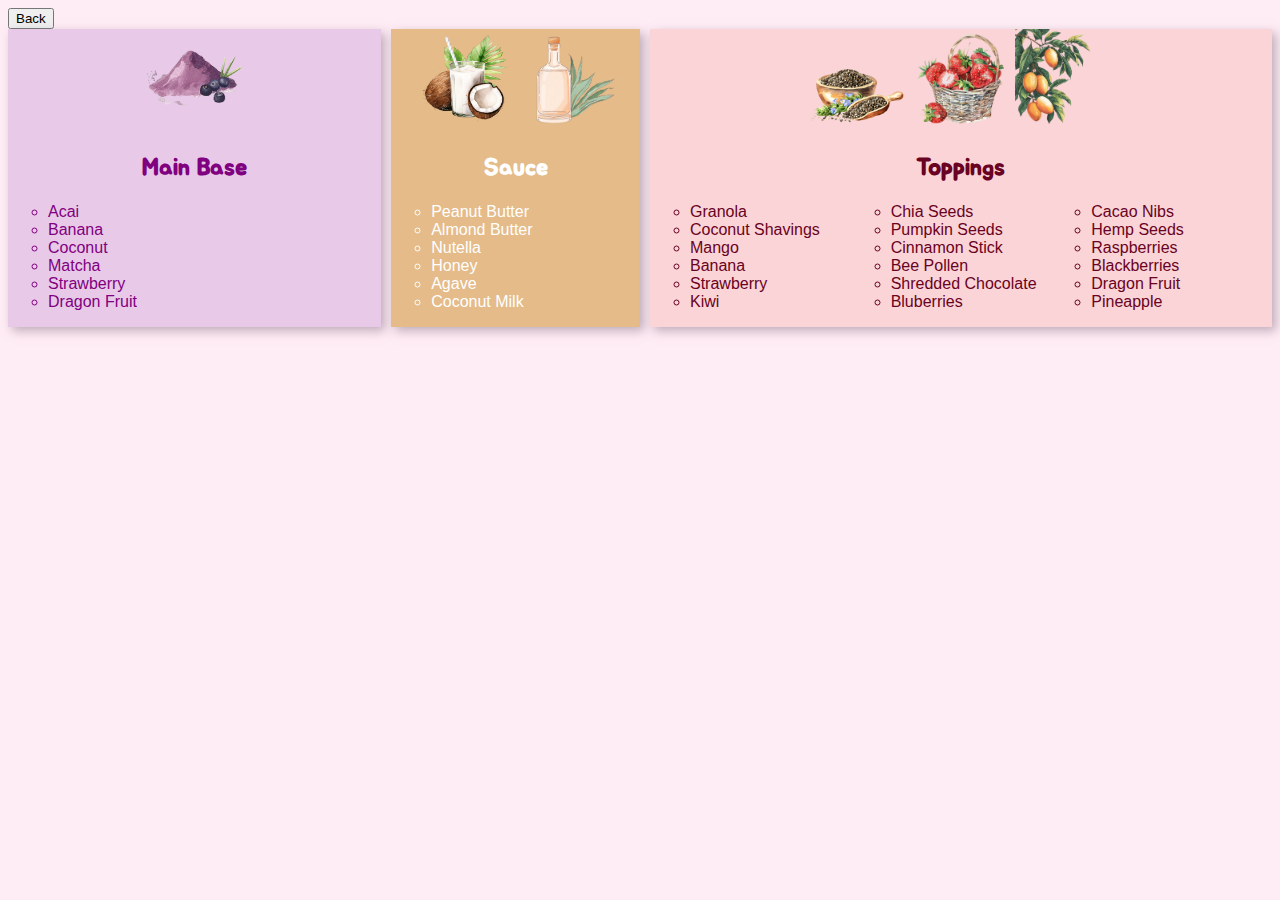
==== placeOrder.html @ c3c236d5 "new page" ====
<!DOCTYPE html>
<html lang="en">
  <head>
    <meta charset="utf-8">
    <title></title>
    <link rel="stylesheet" href="style.css">
    <script src="main.js" defer></script>
    <link rel="preconnect" href="https://fonts.googleapis.com">
    <link rel="preconnect" href="https://fonts.gstatic.com" crossorigin>
    <link href="https://fonts.googleapis.com/css2?family=Darumadrop+One&display=swap" rel="stylesheet">
    <link rel="preconnect" href="https://fonts.googleapis.com">
    <link rel="preconnect" href="https://fonts.gstatic.com" crossorigin>
    <link href="https://fonts.googleapis.com/css2?family=Darumadrop+One&family=Jua&display=swap" rel="stylesheet">
  </head>

  <body>

    <a href="index.html">
        <button>Back</button>
    </a>    


    <div id="container">

      <div id="base">
        <div class="centered">
          <img class="icon" src="base.png" alt="acai fruit">
        </div>
        <h2>Main Base</h2>
        <ul>
          <li>Acai</li>
          <li>Banana</li>
          <li>Coconut</li>
          <li>Matcha</li>
          <li>Strawberry</li>
          <li>Dragon Fruit</li>
        </ul>
      </div>

      <div id="sauce">
        <div class="centered">
          <img class="icon" src="coconut.png" alt="coconut milk">
          <img class="icon" src="agave.png" alt="Agave Syrup">
        </div>
        <h2>Sauce</h2>
        <ul>
          <li>Peanut Butter</li>
          <li>Almond Butter</li>
          <li>Nutella</li>
          <li>Honey</li>
          <li>Agave</li>
          <li>Coconut Milk</li>
        </ul>
      </div>

      <div id="top">
        <div class="centered">
          <img class= "icon" src="chiaseeds.png" alt="chia seeds pile">
          <img class="icon" src="strawberry.png" alt="basket of strawberries">
          <img class= "icon" src="mango.png" alt="a mango tree branch of ripe mangoes">
        </div>
        <h2>Toppings</h2>
        <ul id="long-list">
          <li>Granola</li>
          <li>Coconut Shavings</li>
          <li>Mango</li>
          <li>Banana</li>
          <li>Strawberry</li>
          <li>Kiwi</li>
          <li>Chia Seeds</li>
          <li>Pumpkin Seeds</li>
          <li>Cinnamon Stick</li>
          <li>Bee Pollen</li>
          <li>Shredded Chocolate</li>
          <li>Bluberries</li>
          <li>Cacao Nibs</li>
          <li>Hemp Seeds</li>
          <li>Raspberries</li>
          <li>Blackberries</li>
          <li>Dragon Fruit</li>
          <li>Pineapple</li>
        </ul>
        

      </div>

    </div>

  </body>
</html>
---- style.css ----
body{
    background-color: rgb(255, 237, 245);
    animation: fadeIn 1.5s;
}

@keyframes fadeIn {
    0% { opacity: 0; }
    100% { opacity: 1; }
  }

h2{
    text-align: center;
    font-family: 'Jua'
}

#info{
    display: flex;  
    justify-content: space-between; 
    gap: 60px;
    align-items: center; 
    width: 100%;
    max-width: 800px; 
    margin: auto;
}

h3{
    color: rgb(207, 150, 195);
    font-family: 'Darumadrop One';  
}

#disclaimer{
    color: rgb(207, 150, 195);
    font-family: 'Darumadrop One';
    text-align: center;  
}

#base {
    color: purple;
    background-color: rgb(232, 201, 232);
    box-shadow: 4px 4px 10px rgba(128, 108, 127, 0.5);
    /* border-radius: 8%; idk if i like tbh*/
}

#sauce {
    background-color: #e4bb89;
    color: white;
    box-shadow: 4px 4px 10px rgba(128, 108, 127, 0.5);
}

#top{
    background-color: rgb(250, 212, 214);
    color: rgb(105, 2, 35);
    box-shadow: 4px 4px 10px rgba(128, 108, 127, 0.5);
}

/* These ARE MOBILE STYLES but its not really working oops */
@media (max-width: 699px){
    .desktop-only{
        display: none;
    }
}

/* These ARE DESKTOP STYLES */

@media (min-width: 700px) {
    #container {
        display: flex;
        gap: 10px
    }
    #base{
        width: 30%;
    }
    #top{
        width: 50%;
    }
    #sauce{
        width: 20%;
    }
}



.icon{
    width: 100px; 
    text-align: center;
}


#logo{
    display: flex;
    gap: 40px;
    text-align: right;
}


#title{
    font-size: 70px;
    color: rgb(154, 73, 137);
    font-family: 'Darumadrop One';
}

#ur_bowl{
    width: 20%;
}

#ur_bowl img{
    width: 100%;
}

ul{
    list-style-type:circle;
    font-family:'Lucida Sans', 'Lucida Sans Regular', 'Lucida Grande', 'Lucida Sans Unicode', Geneva, Verdana, sans-serif
}

.centered{
    text-align: center;
}

#long-list{
    column-count: 3;
    column-gap: 20px;
}

#startOrder{
    font-size: 15px;
    margin-top: 20px;
    font-family: 'Jua';
    color:  rgb(154, 73, 137);
    background-color: rgb(233, 208, 227);
    border-color:rgb(128, 108, 127);
    box-shadow: 4px 4px 10px rgba(128, 108, 127, 0.5);
}
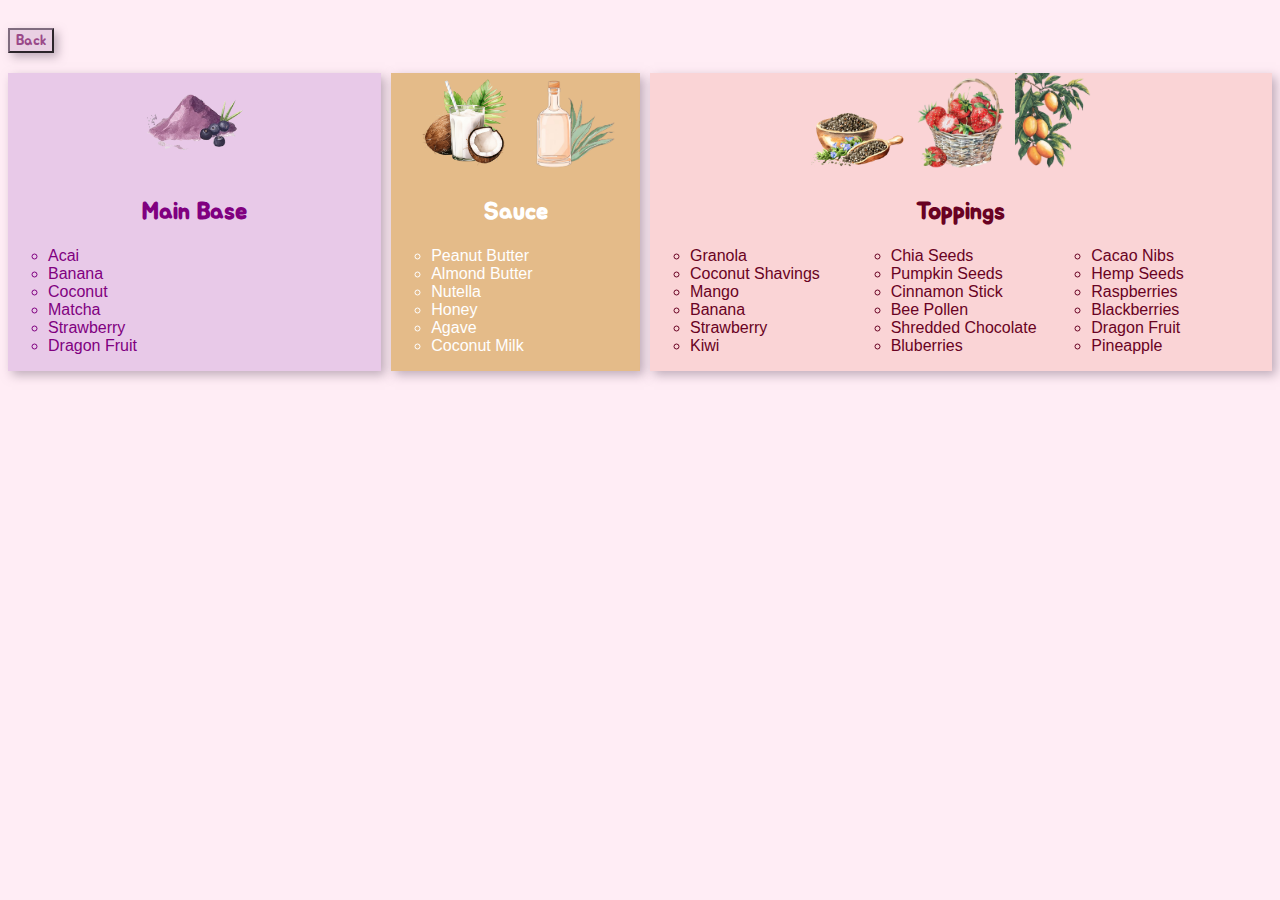
==== commit dd047b0c: "can switch between pages now yipppee" ====
--- a/placeOrder.html
+++ b/placeOrder.html
@@ -16,7 +16,7 @@
   <body>
 
     <a href="index.html">
-        <button>Back</button>
+        <button id="back" style="margin-bottom: 20px;" >Back</button>
     </a>    
 
 
--- a/style.css
+++ b/style.css
@@ -129,4 +129,15 @@
     background-color: rgb(233, 208, 227);
     border-color:rgb(128, 108, 127);
     box-shadow: 4px 4px 10px rgba(128, 108, 127, 0.5);
+}
+
+#back{
+    font-size: 15px;
+    margin-top: 20px;
+    font-family: 'Jua';
+    color:  rgb(154, 73, 137);
+    background-color: rgb(233, 208, 227);
+    border-color:rgb(128, 108, 127);
+    box-shadow: 4px 4px 10px rgba(128, 108, 127, 0.5);
+
 }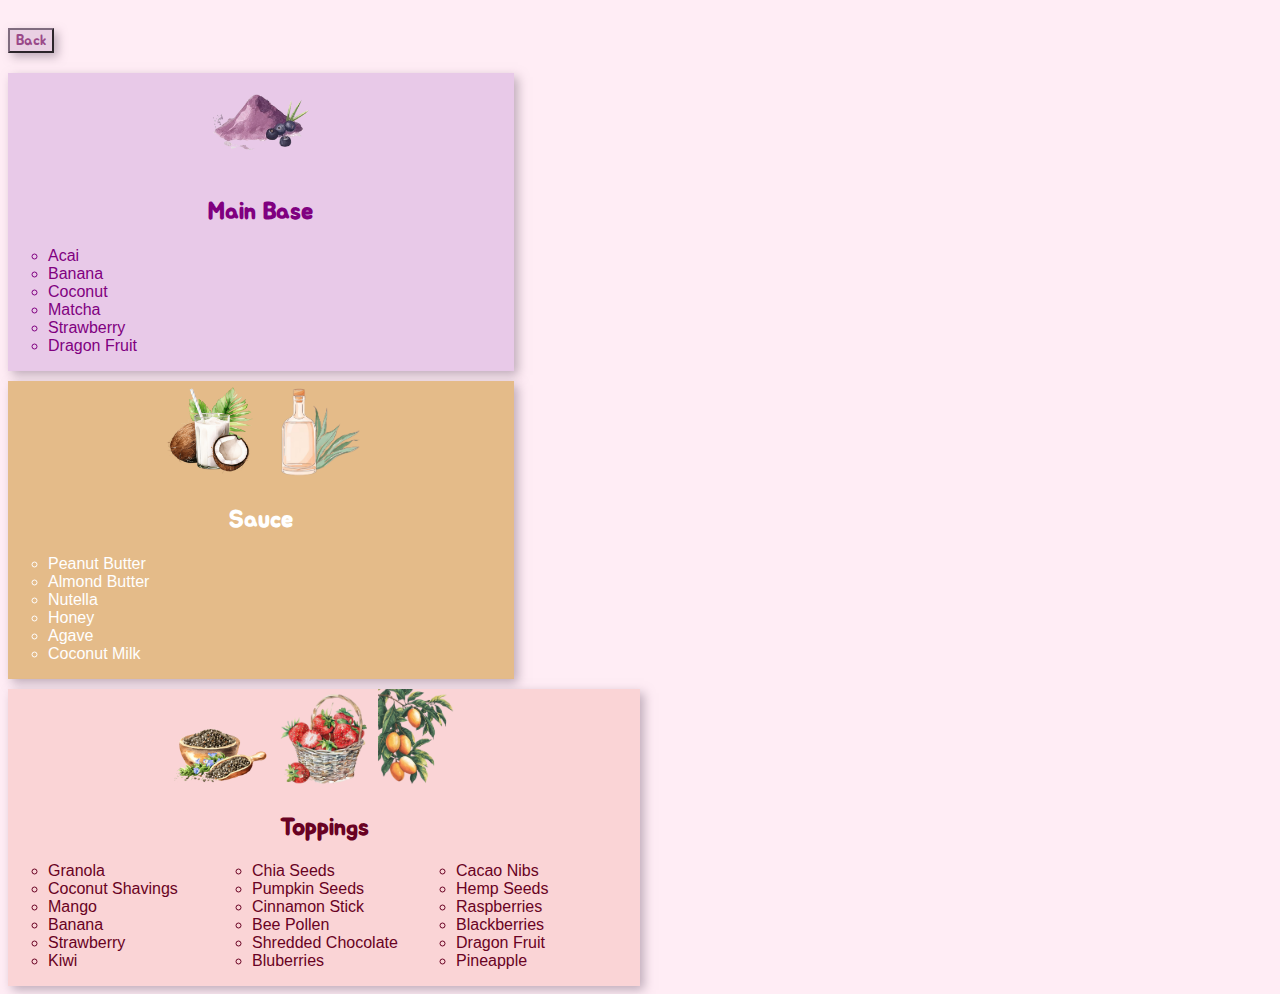
==== commit 5a633b77: "layout" ====
--- a/placeOrder.html
+++ b/placeOrder.html
@@ -20,9 +20,9 @@
     </a>    
 
 
-    <div id="container">
+    <div id="forReference">
 
-      <div id="base">
+      <div id="base2">
         <div class="centered">
           <img class="icon" src="base.png" alt="acai fruit">
         </div>
@@ -37,7 +37,7 @@
         </ul>
       </div>
 
-      <div id="sauce">
+      <div id="sauce2">
         <div class="centered">
           <img class="icon" src="coconut.png" alt="coconut milk">
           <img class="icon" src="agave.png" alt="Agave Syrup">
@@ -53,7 +53,7 @@
         </ul>
       </div>
 
-      <div id="top">
+      <div id="top2">
         <div class="centered">
           <img class= "icon" src="chiaseeds.png" alt="chia seeds pile">
           <img class="icon" src="strawberry.png" alt="basket of strawberries">
--- a/style.css
+++ b/style.css
@@ -34,20 +34,20 @@
     text-align: center;  
 }
 
-#base {
+#base, #base2 {
     color: purple;
     background-color: rgb(232, 201, 232);
     box-shadow: 4px 4px 10px rgba(128, 108, 127, 0.5);
     /* border-radius: 8%; idk if i like tbh*/
 }
 
-#sauce {
+#sauce, #sauce2 {
     background-color: #e4bb89;
     color: white;
     box-shadow: 4px 4px 10px rgba(128, 108, 127, 0.5);
 }
 
-#top{
+#top, #top2{
     background-color: rgb(250, 212, 214);
     color: rgb(105, 2, 35);
     box-shadow: 4px 4px 10px rgba(128, 108, 127, 0.5);
@@ -140,4 +140,19 @@
     border-color:rgb(128, 108, 127);
     box-shadow: 4px 4px 10px rgba(128, 108, 127, 0.5);
 
+}
+
+
+#forReference {
+    display: flex;
+    flex-direction: column;
+    gap: 10px
+    }
+
+#base2, #sauce2 {
+    width: 40%;
+}
+
+#top2{
+    width: 50%
 }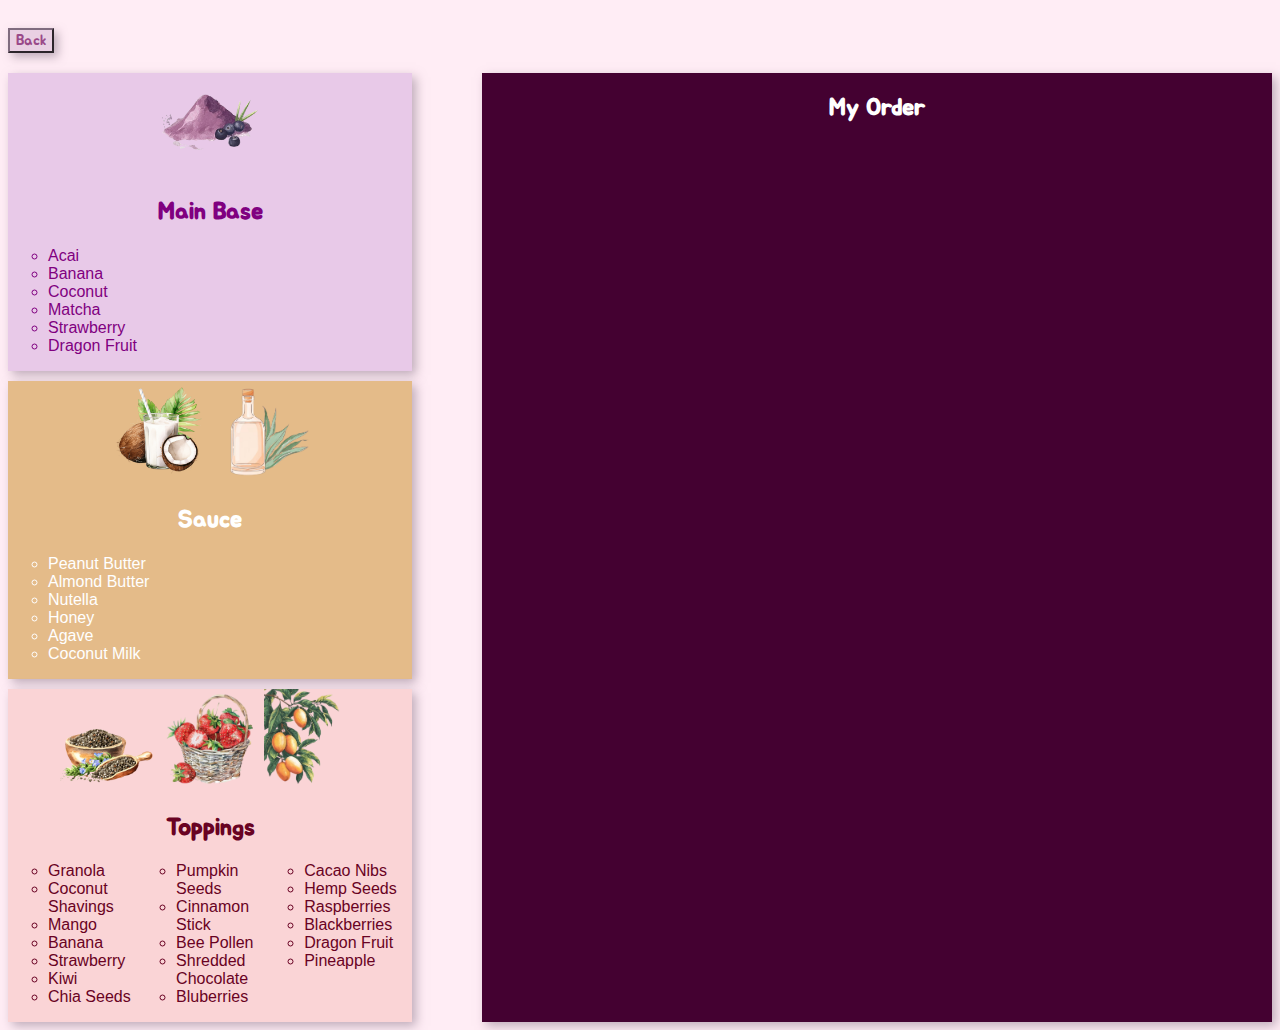
==== commit bb144efe: "order tab" ====
--- a/placeOrder.html
+++ b/placeOrder.html
@@ -19,72 +19,80 @@
         <button id="back" style="margin-bottom: 20px;" >Back</button>
     </a>    
 
+    <div id="orderLayout">
+        <div id="forReference">
 
-    <div id="forReference">
+            <div id="base2">
+              <div class="centered">
+                <img class="icon" src="base.png" alt="acai fruit">
+              </div>
+              <h2>Main Base</h2>
+              <ul>
+                <li>Acai</li>
+                <li>Banana</li>
+                <li>Coconut</li>
+                <li>Matcha</li>
+                <li>Strawberry</li>
+                <li>Dragon Fruit</li>
+              </ul>
+            </div>
+      
+            <div id="sauce2">
+              <div class="centered">
+                <img class="icon" src="coconut.png" alt="coconut milk">
+                <img class="icon" src="agave.png" alt="Agave Syrup">
+              </div>
+              <h2>Sauce</h2>
+              <ul>
+                <li>Peanut Butter</li>
+                <li>Almond Butter</li>
+                <li>Nutella</li>
+                <li>Honey</li>
+                <li>Agave</li>
+                <li>Coconut Milk</li>
+              </ul>
+            </div>
+      
+            <div id="top2">
+              <div class="centered">
+                <img class= "icon" src="chiaseeds.png" alt="chia seeds pile">
+                <img class="icon" src="strawberry.png" alt="basket of strawberries">
+                <img class= "icon" src="mango.png" alt="a mango tree branch of ripe mangoes">
+              </div>
+              <h2>Toppings</h2>
+              <ul id="long-list">
+                <li>Granola</li>
+                <li>Coconut Shavings</li>
+                <li>Mango</li>
+                <li>Banana</li>
+                <li>Strawberry</li>
+                <li>Kiwi</li>
+                <li>Chia Seeds</li>
+                <li>Pumpkin Seeds</li>
+                <li>Cinnamon Stick</li>
+                <li>Bee Pollen</li>
+                <li>Shredded Chocolate</li>
+                <li>Bluberries</li>
+                <li>Cacao Nibs</li>
+                <li>Hemp Seeds</li>
+                <li>Raspberries</li>
+                <li>Blackberries</li>
+                <li>Dragon Fruit</li>
+                <li>Pineapple</li>
+              </ul>
+              
+      
+            </div>
+      
+          </div>
 
-      <div id="base2">
-        <div class="centered">
-          <img class="icon" src="base.png" alt="acai fruit">
-        </div>
-        <h2>Main Base</h2>
-        <ul>
-          <li>Acai</li>
-          <li>Banana</li>
-          <li>Coconut</li>
-          <li>Matcha</li>
-          <li>Strawberry</li>
-          <li>Dragon Fruit</li>
-        </ul>
-      </div>
+          <div id="cart">
+            <h2>My Order</h2>
 
-      <div id="sauce2">
-        <div class="centered">
-          <img class="icon" src="coconut.png" alt="coconut milk">
-          <img class="icon" src="agave.png" alt="Agave Syrup">
-        </div>
-        <h2>Sauce</h2>
-        <ul>
-          <li>Peanut Butter</li>
-          <li>Almond Butter</li>
-          <li>Nutella</li>
-          <li>Honey</li>
-          <li>Agave</li>
-          <li>Coconut Milk</li>
-        </ul>
-      </div>
-
-      <div id="top2">
-        <div class="centered">
-          <img class= "icon" src="chiaseeds.png" alt="chia seeds pile">
-          <img class="icon" src="strawberry.png" alt="basket of strawberries">
-          <img class= "icon" src="mango.png" alt="a mango tree branch of ripe mangoes">
-        </div>
-        <h2>Toppings</h2>
-        <ul id="long-list">
-          <li>Granola</li>
-          <li>Coconut Shavings</li>
-          <li>Mango</li>
-          <li>Banana</li>
-          <li>Strawberry</li>
-          <li>Kiwi</li>
-          <li>Chia Seeds</li>
-          <li>Pumpkin Seeds</li>
-          <li>Cinnamon Stick</li>
-          <li>Bee Pollen</li>
-          <li>Shredded Chocolate</li>
-          <li>Bluberries</li>
-          <li>Cacao Nibs</li>
-          <li>Hemp Seeds</li>
-          <li>Raspberries</li>
-          <li>Blackberries</li>
-          <li>Dragon Fruit</li>
-          <li>Pineapple</li>
-        </ul>
-        
-
-      </div>
+          </div>
 
     </div>
+    
 
   </body>
 </html>--- a/style.css
+++ b/style.css
@@ -150,9 +150,23 @@
     }
 
 #base2, #sauce2 {
-    width: 40%;
+    width: 100%;
 }
 
 #top2{
-    width: 50%
-}+    width: 100%
+}
+
+#orderLayout{
+    display: flex;
+    gap: 70px
+}
+
+#cart {
+    color: rgb(255, 255, 255);
+    background-color: rgb(68, 1, 49);
+    box-shadow: 4px 4px 10px rgba(128, 108, 127, 0.5);
+    width: 80%;
+    /* border-radius: 8%; idk if i like tbh*/
+}
+
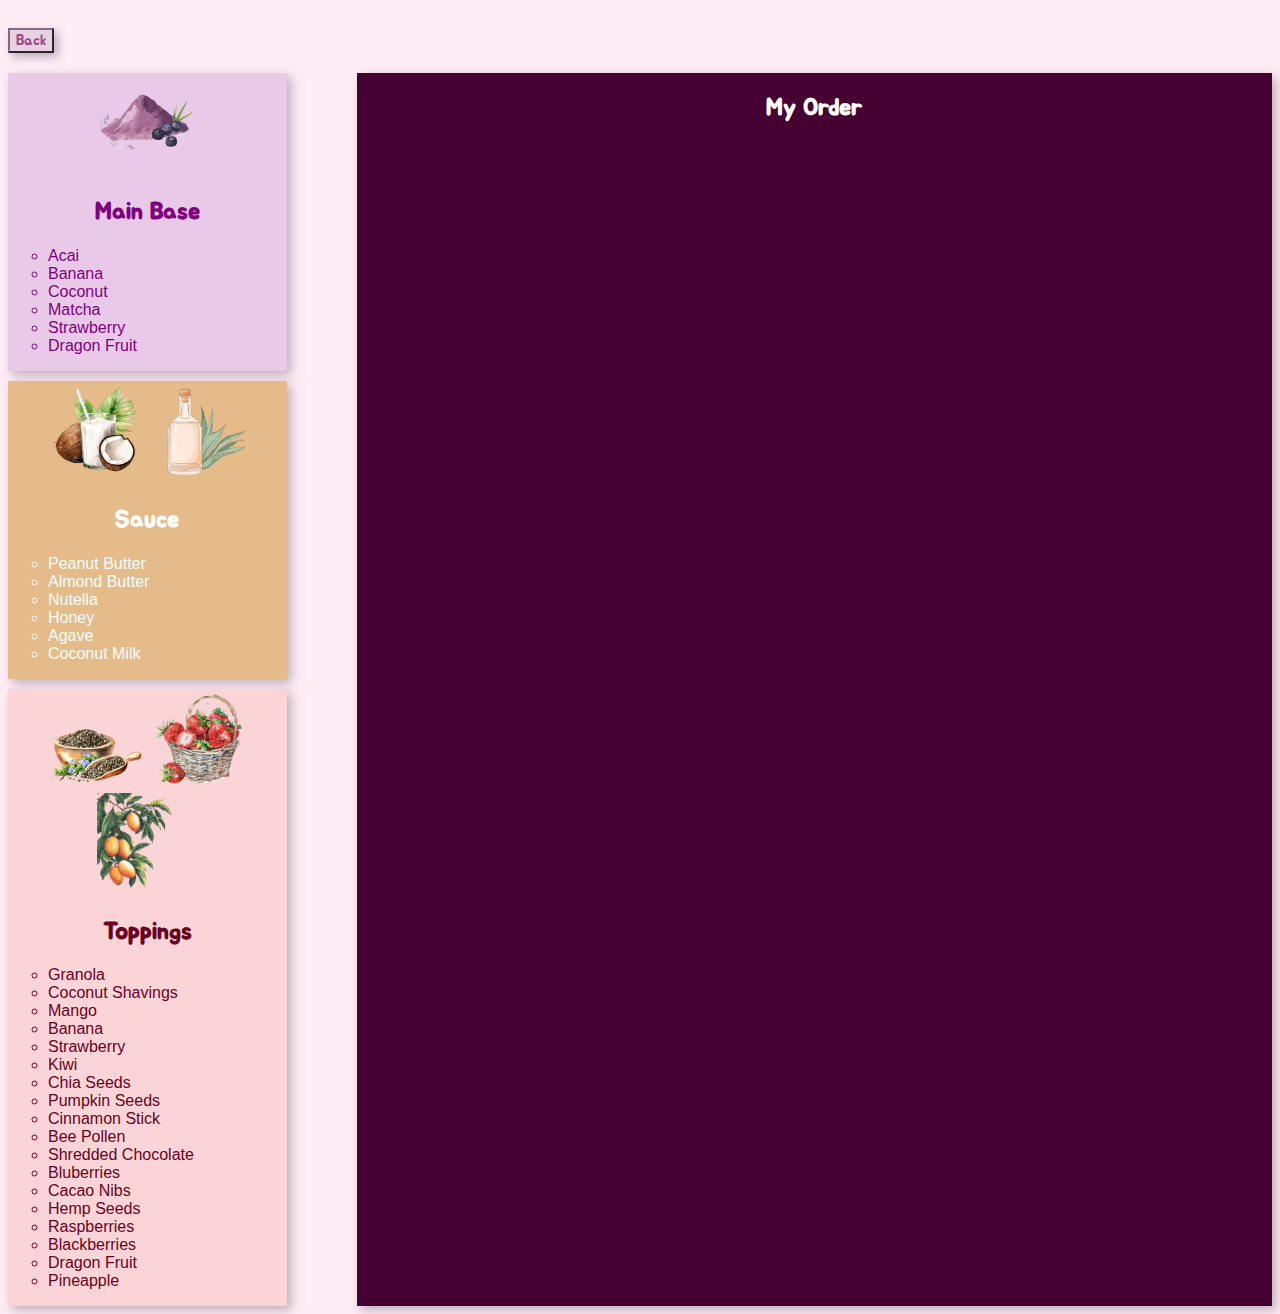
==== commit 3acbdfb2: "add items to list? (doesn't work)" ====
--- a/placeOrder.html
+++ b/placeOrder.html
@@ -27,7 +27,7 @@
                 <img class="icon" src="base.png" alt="acai fruit">
               </div>
               <h2>Main Base</h2>
-              <ul>
+              <ul class="long-list">
                 <li>Acai</li>
                 <li>Banana</li>
                 <li>Coconut</li>
@@ -43,7 +43,7 @@
                 <img class="icon" src="agave.png" alt="Agave Syrup">
               </div>
               <h2>Sauce</h2>
-              <ul>
+              <ul class="long-list">
                 <li>Peanut Butter</li>
                 <li>Almond Butter</li>
                 <li>Nutella</li>
@@ -60,7 +60,7 @@
                 <img class= "icon" src="mango.png" alt="a mango tree branch of ripe mangoes">
               </div>
               <h2>Toppings</h2>
-              <ul id="long-list">
+              <ul class="long-list">
                 <li>Granola</li>
                 <li>Coconut Shavings</li>
                 <li>Mango</li>
@@ -88,7 +88,7 @@
 
           <div id="cart">
             <h2>My Order</h2>
-
+            <ul id="selectedItems"></ul>
           </div>
 
     </div>
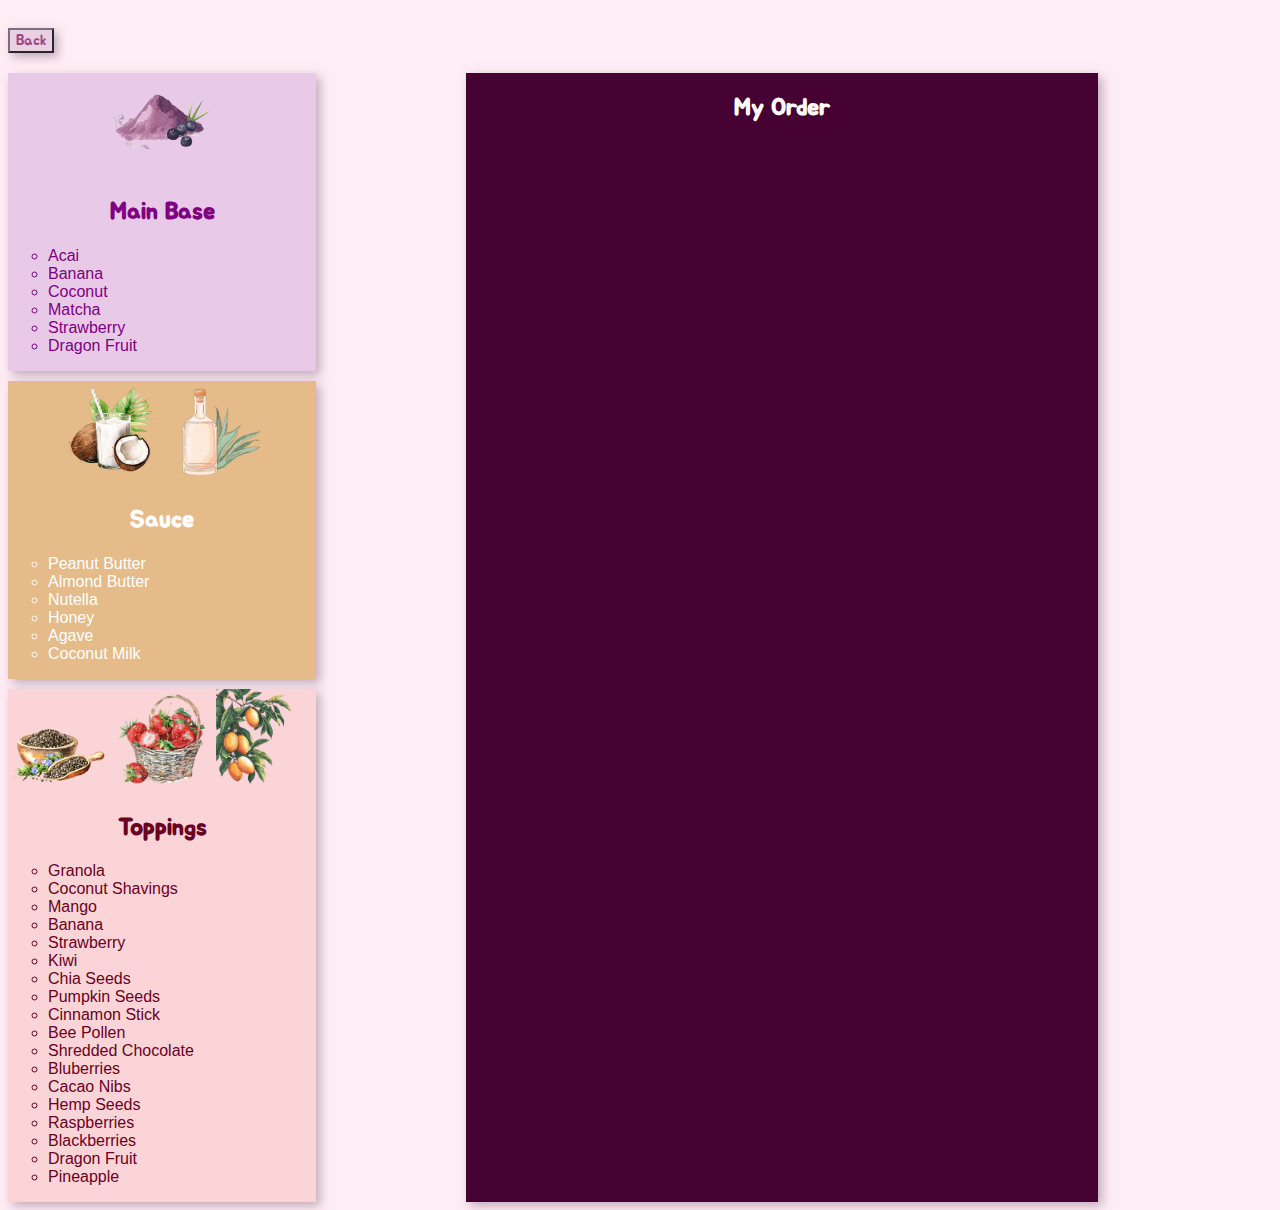
==== commit be091157: "still not really working also found bug in the 'almost closing' fucntion" ====
--- a/placeOrder.html
+++ b/placeOrder.html
@@ -27,7 +27,7 @@
                 <img class="icon" src="base.png" alt="acai fruit">
               </div>
               <h2>Main Base</h2>
-              <ul class="long-list">
+              <ul class="options">
                 <li>Acai</li>
                 <li>Banana</li>
                 <li>Coconut</li>
@@ -43,7 +43,7 @@
                 <img class="icon" src="agave.png" alt="Agave Syrup">
               </div>
               <h2>Sauce</h2>
-              <ul class="long-list">
+              <ul class="options">
                 <li>Peanut Butter</li>
                 <li>Almond Butter</li>
                 <li>Nutella</li>
@@ -60,7 +60,7 @@
                 <img class= "icon" src="mango.png" alt="a mango tree branch of ripe mangoes">
               </div>
               <h2>Toppings</h2>
-              <ul class="long-list">
+              <ul class="options">
                 <li>Granola</li>
                 <li>Coconut Shavings</li>
                 <li>Mango</li>
--- a/style.css
+++ b/style.css
@@ -21,6 +21,10 @@
     width: 100%;
     max-width: 800px; 
     margin: auto;
+}
+
+#orderLayout{
+
 }
 
 h3{
@@ -159,14 +163,14 @@
 
 #orderLayout{
     display: flex;
-    gap: 70px
+    gap: 150px
 }
 
 #cart {
     color: rgb(255, 255, 255);
     background-color: rgb(68, 1, 49);
     box-shadow: 4px 4px 10px rgba(128, 108, 127, 0.5);
-    width: 80%;
+    width: 50%;
     /* border-radius: 8%; idk if i like tbh*/
 }
 
